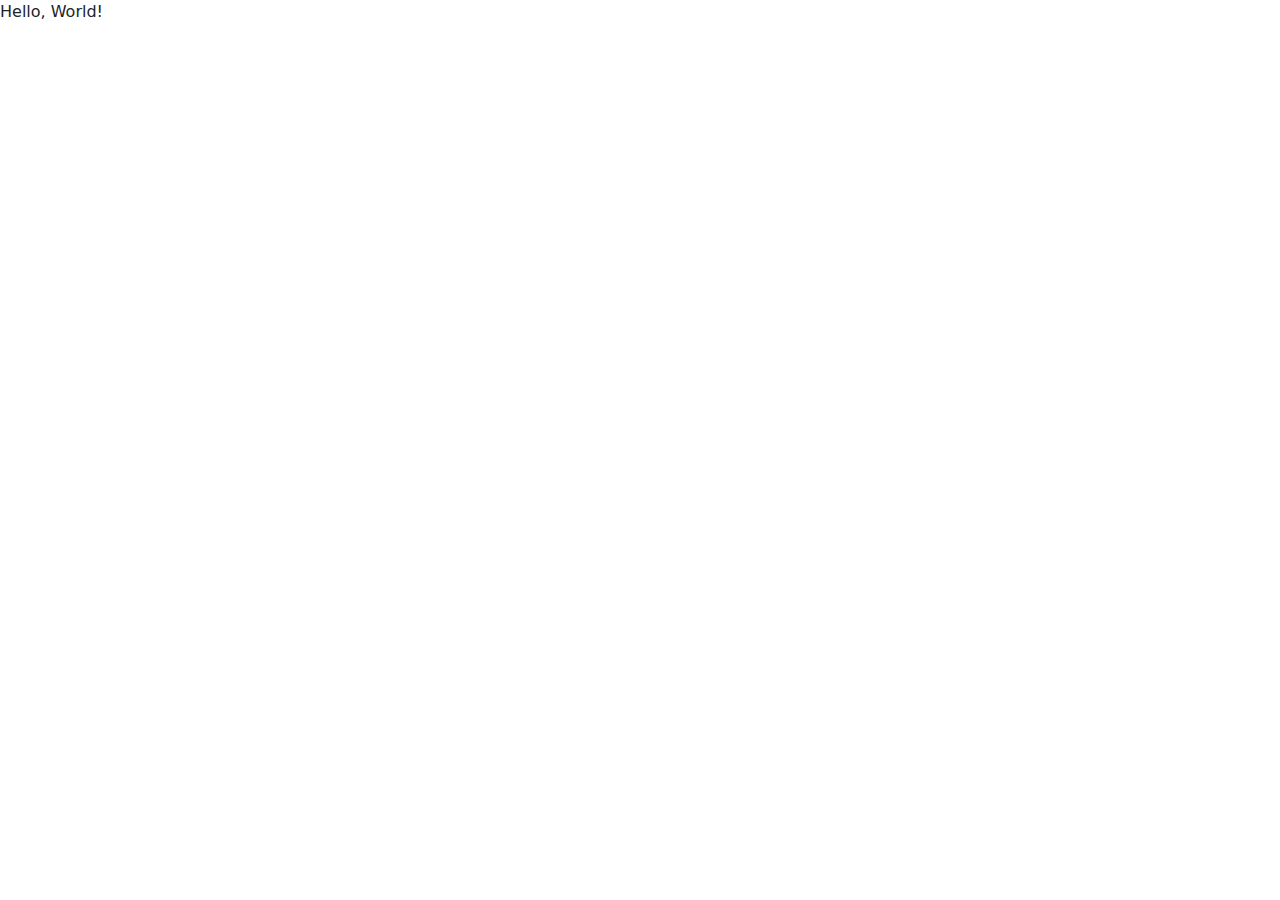
==== online-portfolio/index.html @ 9cdfcdb5 "create online-portfolio" ====
<!DOCTYPE html>
<html lang="en">
   <head>
        <meta charset="UTF-8" />
        <meta name="viewport" content="width=device-width, initial-scale=1" />

        <title>Title</title>

        <link href="https://cdn.jsdelivr.net/npm/bootstrap@5.3.3/dist/css/bootstrap.min.css"
            rel="stylesheet"
            integrity="sha384-QWTKZyjpPEjISv5WaRU9OFeRpok6YctnYmDr5pNlyT2bRjXh0JMhjY6hW+ALEwIH"
            crossorigin="anonymous" />

    </head>

    <body>
     Hello, World!
    </body>

</html>
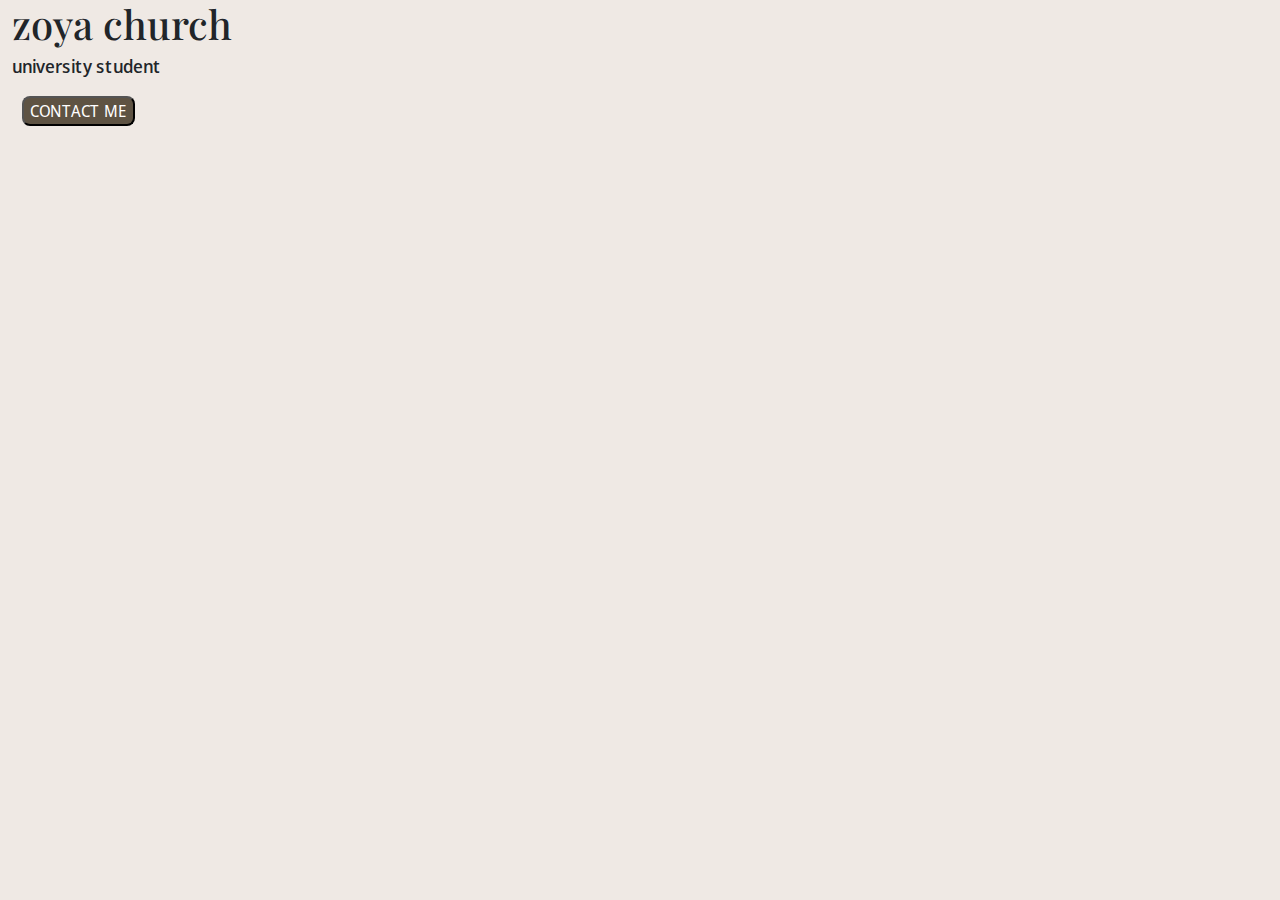
==== commit 5efac1fa: "update online-portfolio" ====
--- a/online-portfolio/index.html
+++ b/online-portfolio/index.html
@@ -1,20 +1,49 @@
-<!DOCTYPE html>
+<!doctype html>
 <html lang="en">
-   <head>
+    <head>
         <meta charset="UTF-8" />
         <meta name="viewport" content="width=device-width, initial-scale=1" />
 
         <title>Title</title>
+        <link rel="preconnect" href="https://fonts.googleapis.com" />
+        <link rel="preconnect" href="https://fonts.gstatic.com" crossorigin />
+        <link
+            href="https://fonts.googleapis.com/css2?family=Noto+Sans+Display:ital,wght@0,100..900;1,100..900&display=swap"
+            rel="stylesheet" />
+        <link rel="preconnect" href="https://fonts.googleapis.com" />
+        <link rel="preconnect" href="https://fonts.gstatic.com" crossorigin />
+        <link
+            href="https://fonts.googleapis.com/css2?family=Playfair+Display:ital,wght@0,400..900;1,400..900&display=swap"
+            rel="stylesheet" />
 
-        <link href="https://cdn.jsdelivr.net/npm/bootstrap@5.3.3/dist/css/bootstrap.min.css"
+        <link
+            href="https://cdn.jsdelivr.net/npm/bootstrap@5.3.3/dist/css/bootstrap.min.css"
             rel="stylesheet"
             integrity="sha384-QWTKZyjpPEjISv5WaRU9OFeRpok6YctnYmDr5pNlyT2bRjXh0JMhjY6hW+ALEwIH"
             crossorigin="anonymous" />
-
+        <link href="style.css" rel="stylesheet" />
     </head>
 
     <body>
-     Hello, World!
+        <div class="container-fluid">
+                <div class="col">
+                    <h1>zoya church</h1>
+                    <h2 class="title">university student</h2>
+                    <button class="contact-button">CONTACT ME</button>
+                </div>
+            </div>
+
+            <div class="row">
+                <div class="col"></div>
+            </div>
+
+            <div class="row">
+                <div class="col"></div>
+            </div>
+
+            <div class="row">
+                <div class="col"></div>
+            </div>
+        </div>
     </body>
-
-</html>+</html>
--- a/online-portfolio/style.css
+++ b/online-portfolio/style.css
@@ -0,0 +1,33 @@
+/*
+MY COLOR PALETTE
+Color 1 - #efe9e4
+Color 2 - #5e5343
+Color 3 - #c1ceab
+Color 4 - #ffffff
+Color 5 - #000000
+
+FONTS
+font-family: "Noto Sans Display", sans-serif;
+font-family: "Playfair Display", serif;
+*/
+
+body {
+    background-color: #efe9e4;
+}
+
+h1 {
+    font-family: "Playfair Display", serif;
+}
+
+.title {
+    font-family: "Noto Sans Display", sans-serif;
+    font-size: large;
+}
+
+.contact-button {
+    background-color: #5e5343;
+    color: #ffffff;
+    font-family: "Noto Sans Display", sans-serif;
+    margin: 10px;
+    border-radius: 8px;
+}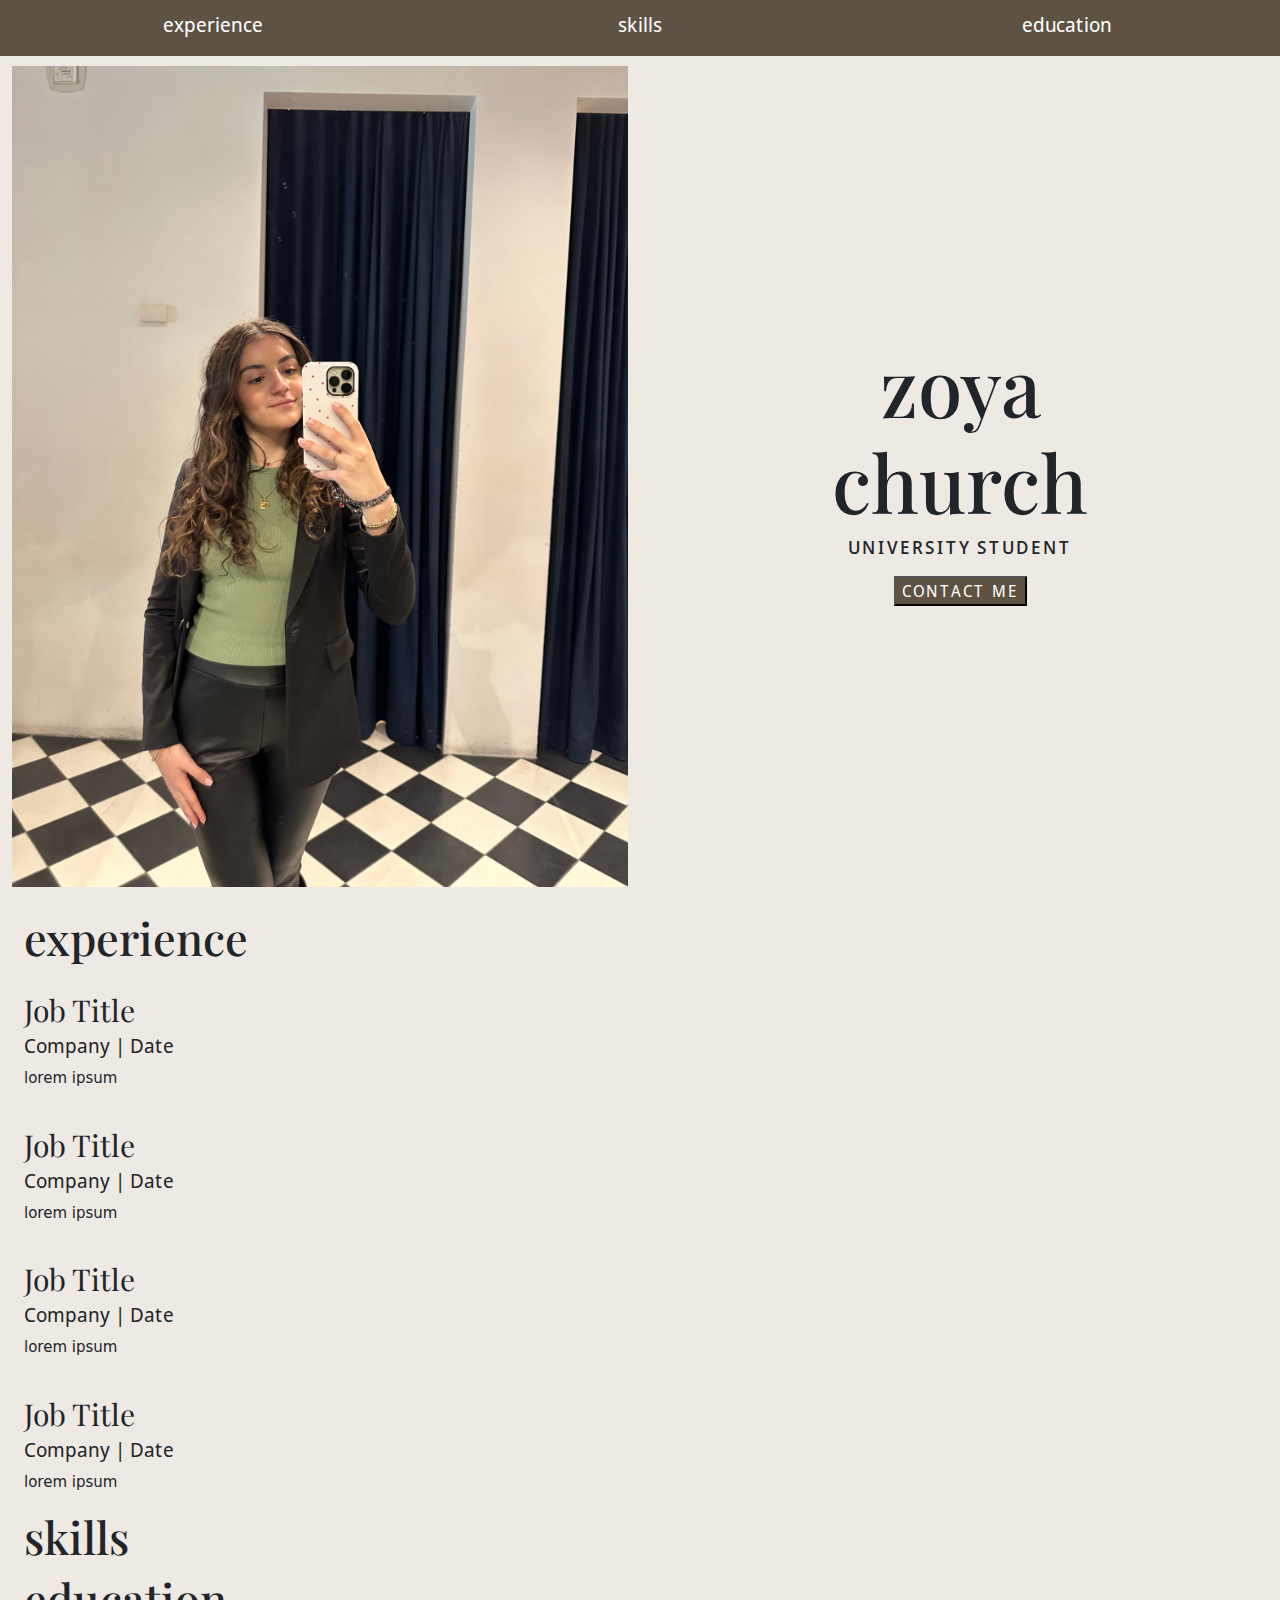
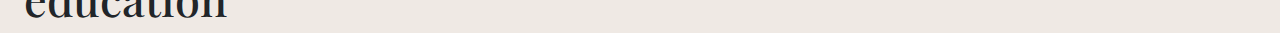
==== commit 1f1d0172: "update online-portfolio" ====
--- a/online-portfolio/index.html
+++ b/online-portfolio/index.html
@@ -4,7 +4,7 @@
         <meta charset="UTF-8" />
         <meta name="viewport" content="width=device-width, initial-scale=1" />
 
-        <title>Title</title>
+        <title>Zoya Church Portfolio</title>
         <link rel="preconnect" href="https://fonts.googleapis.com" />
         <link rel="preconnect" href="https://fonts.gstatic.com" crossorigin />
         <link
@@ -25,24 +25,65 @@
     </head>
 
     <body>
-        <div class="container-fluid">
-                <div class="col">
-                    <h1>zoya church</h1>
-                    <h2 class="title">university student</h2>
-                    <button class="contact-button">CONTACT ME</button>
+        <div class="container-fluid" id="navigation">
+            <div class="row">
+                <div class="col-4">
+                    <p>experience</p>
+                </div>
+                <div class="col-4">
+                    <p>skills</p>
+                </div>
+                <div class="col-4">
+                    <p>education</p>
+                </div>
+            </div>
+        </div>
+
+        <div class="container-fluid" id="topper">
+            <div class="row">
+                <div class="col-sm-6">
+                    <img src="IMG_2975.jpg" alt="a photo of Zoya Church" class="headshot" />
+                </div>
+                <div class="col-sm-6" id="info">
+                    <h1 class="name">zoya<br />church</h1>
+                    <h2 class="title"><nobr>university student</nobr></h2>
+                    <button class="contact-button"><a href="mailto:zoyaechurch@gmail.com">CONTACT ME</a></button>
                 </div>
             </div>
 
-            <div class="row">
-                <div class="col"></div>
-            </div>
-
-            <div class="row">
-                <div class="col"></div>
-            </div>
-
-            <div class="row">
-                <div class="col"></div>
+            <div class="container-fluid" id="sections">
+                <div class="row">
+                    <div class="col" id=jobexperience>
+                        <h1 id="experience">experience</h1>
+                        <p class="jobtitle">Job Title</p>
+                        <p class="company">Company | Date</p>
+                        <p class="description">lorem ipsum</p>
+                        <br>
+                        <p class="jobtitle">Job Title</p>
+                        <p class="company">Company | Date</p>
+                        <p class="description">lorem ipsum</p>
+                        <br>
+                        <p class="jobtitle">Job Title</p>
+                        <p class="company">Company | Date</p>
+                        <p class="description">lorem ipsum</p>
+                        <br>
+                        <p class="jobtitle">Job Title</p>
+                        <p class="company">Company | Date</p>
+                        <p class="description">lorem ipsum</p>
+                    </div>
+                </div>
+                
+                <div class="row">
+                    <div class="col">
+                        <h1 id="skills">skills</h1>
+                    </div>
+                </div>
+                
+                <div class="row">
+                    <div class="col">
+                        <h1 id="education">education</h1>
+                    </div>
+                </div>
             </div>
         </div>
     </body>
--- a/online-portfolio/style.css
+++ b/online-portfolio/style.css
@@ -1,3 +1,5 @@
+/*DO NOT FORGET MEDIA QUERIES*/
+
 /*
 MY COLOR PALETTE
 Color 1 - #efe9e4
@@ -15,19 +17,83 @@
     background-color: #efe9e4;
 }
 
-h1 {
+.name {
     font-family: "Playfair Display", serif;
+    font-size: 80px;
 }
 
 .title {
     font-family: "Noto Sans Display", sans-serif;
     font-size: large;
+    text-transform: uppercase;
+    letter-spacing: 2px;
 }
 
 .contact-button {
     background-color: #5e5343;
     color: #ffffff;
     font-family: "Noto Sans Display", sans-serif;
-    margin: 10px;
-    border-radius: 8px;
+    margin-top: 10px;
+    letter-spacing: 2px;
+    text-align: center;
+    
+}
+
+.contact-button a {
+    color:#ffffff;
+    text-decoration: none;
+}
+
+.headshot {
+    width: 100%;
+    display:block;
+    margin:auto;
+    padding-top: 10px;
+}
+
+#info {
+     display:block;
+    margin:auto;
+    text-align: center;
+}
+
+#navigation {
+    text-align:center;
+    font-family: "Noto Sans Display", sans-serif;
+    background-color: #5e5343;
+    color: #ffffff;
+    padding-top: 10px;
+    font-size: 20px;
+}
+
+#experience {
+    font-family: "Playfair Display", serif;
+    line-height: 100px;
+    font-size: 45px;
+}
+
+#skills {
+    font-family: "Playfair Display", serif;
+    font-size: 45px;
+}
+
+#education {
+    font-family: "Playfair Display", serif;
+    font-size: 45px;
+}
+
+.jobtitle {
+    font-family: "Playfair Display", serif;
+    font-size: 30px;
+    line-height: 30px;
+}
+
+.company {
+  font-family: "Noto Sans Display", sans-serif;
+    line-height: 10px;
+    font-size: 20px;
+}
+
+.description {
+    font-size: 15px;
 }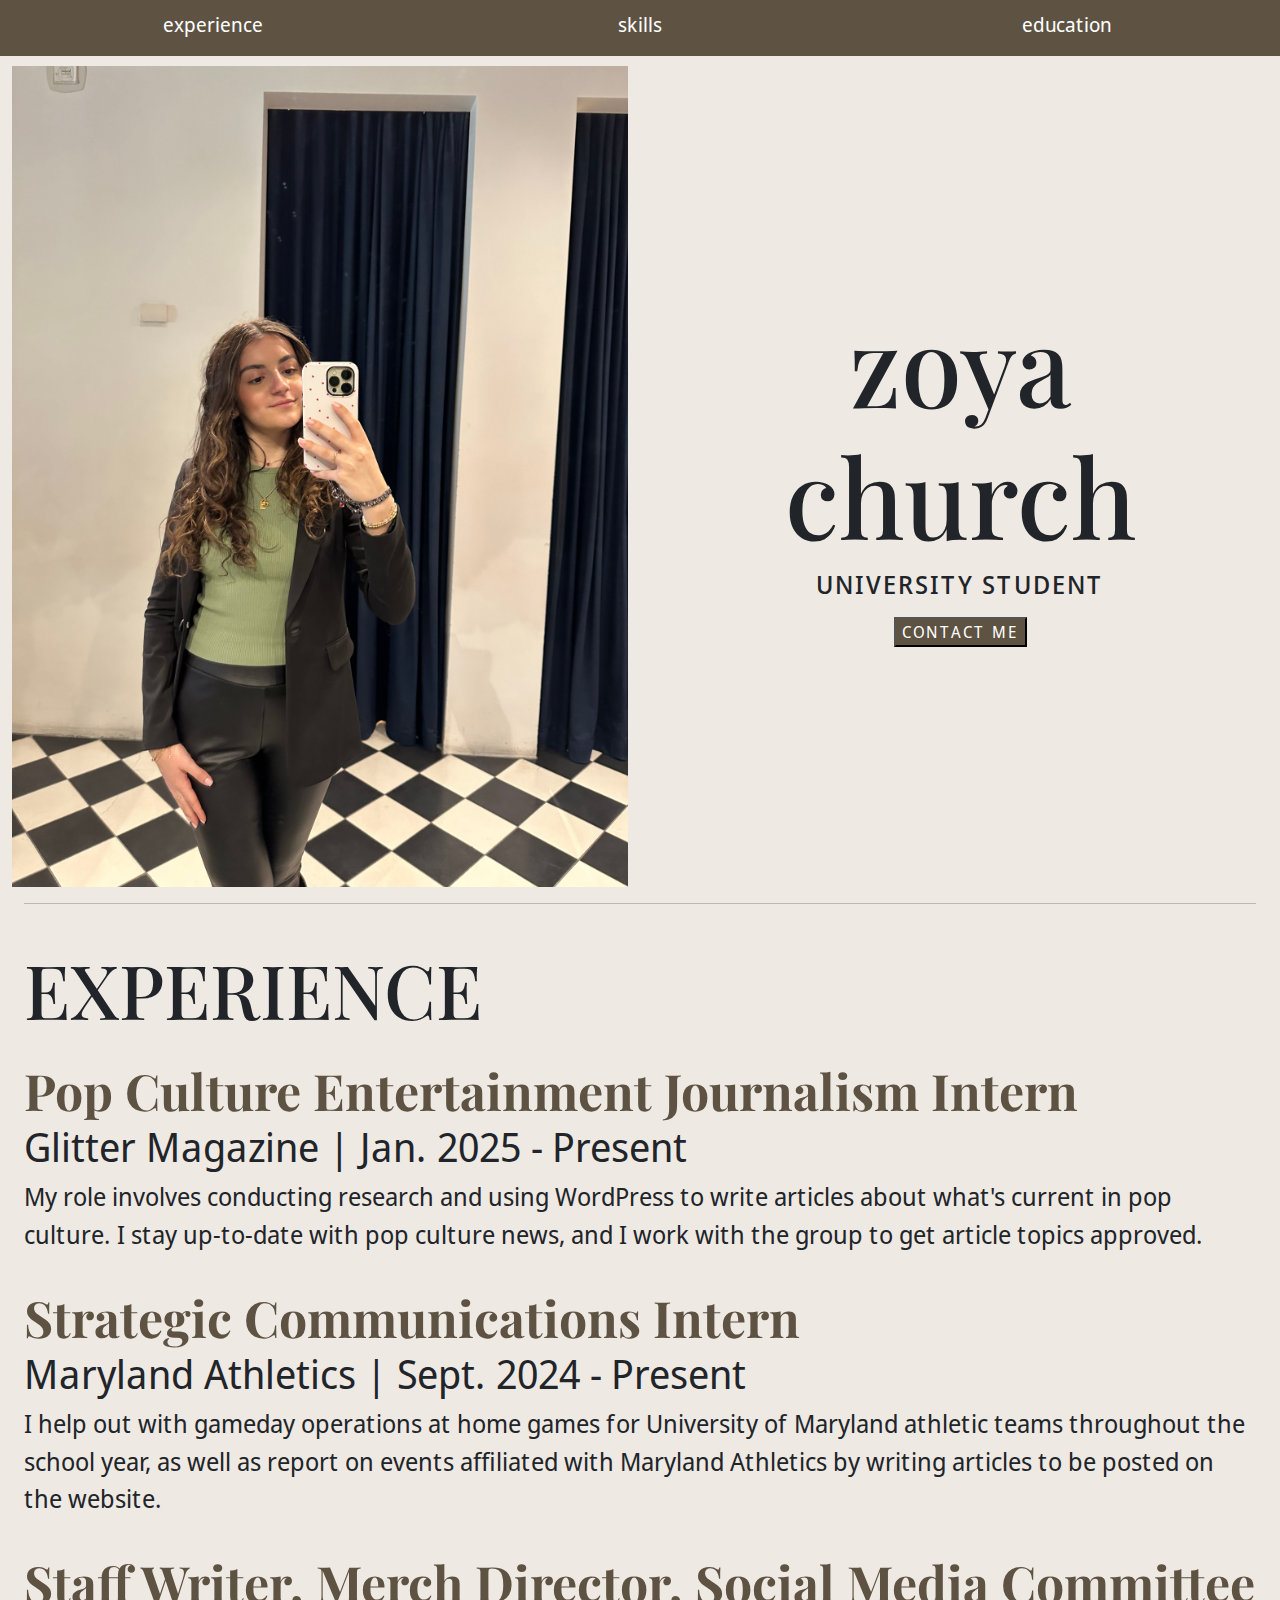
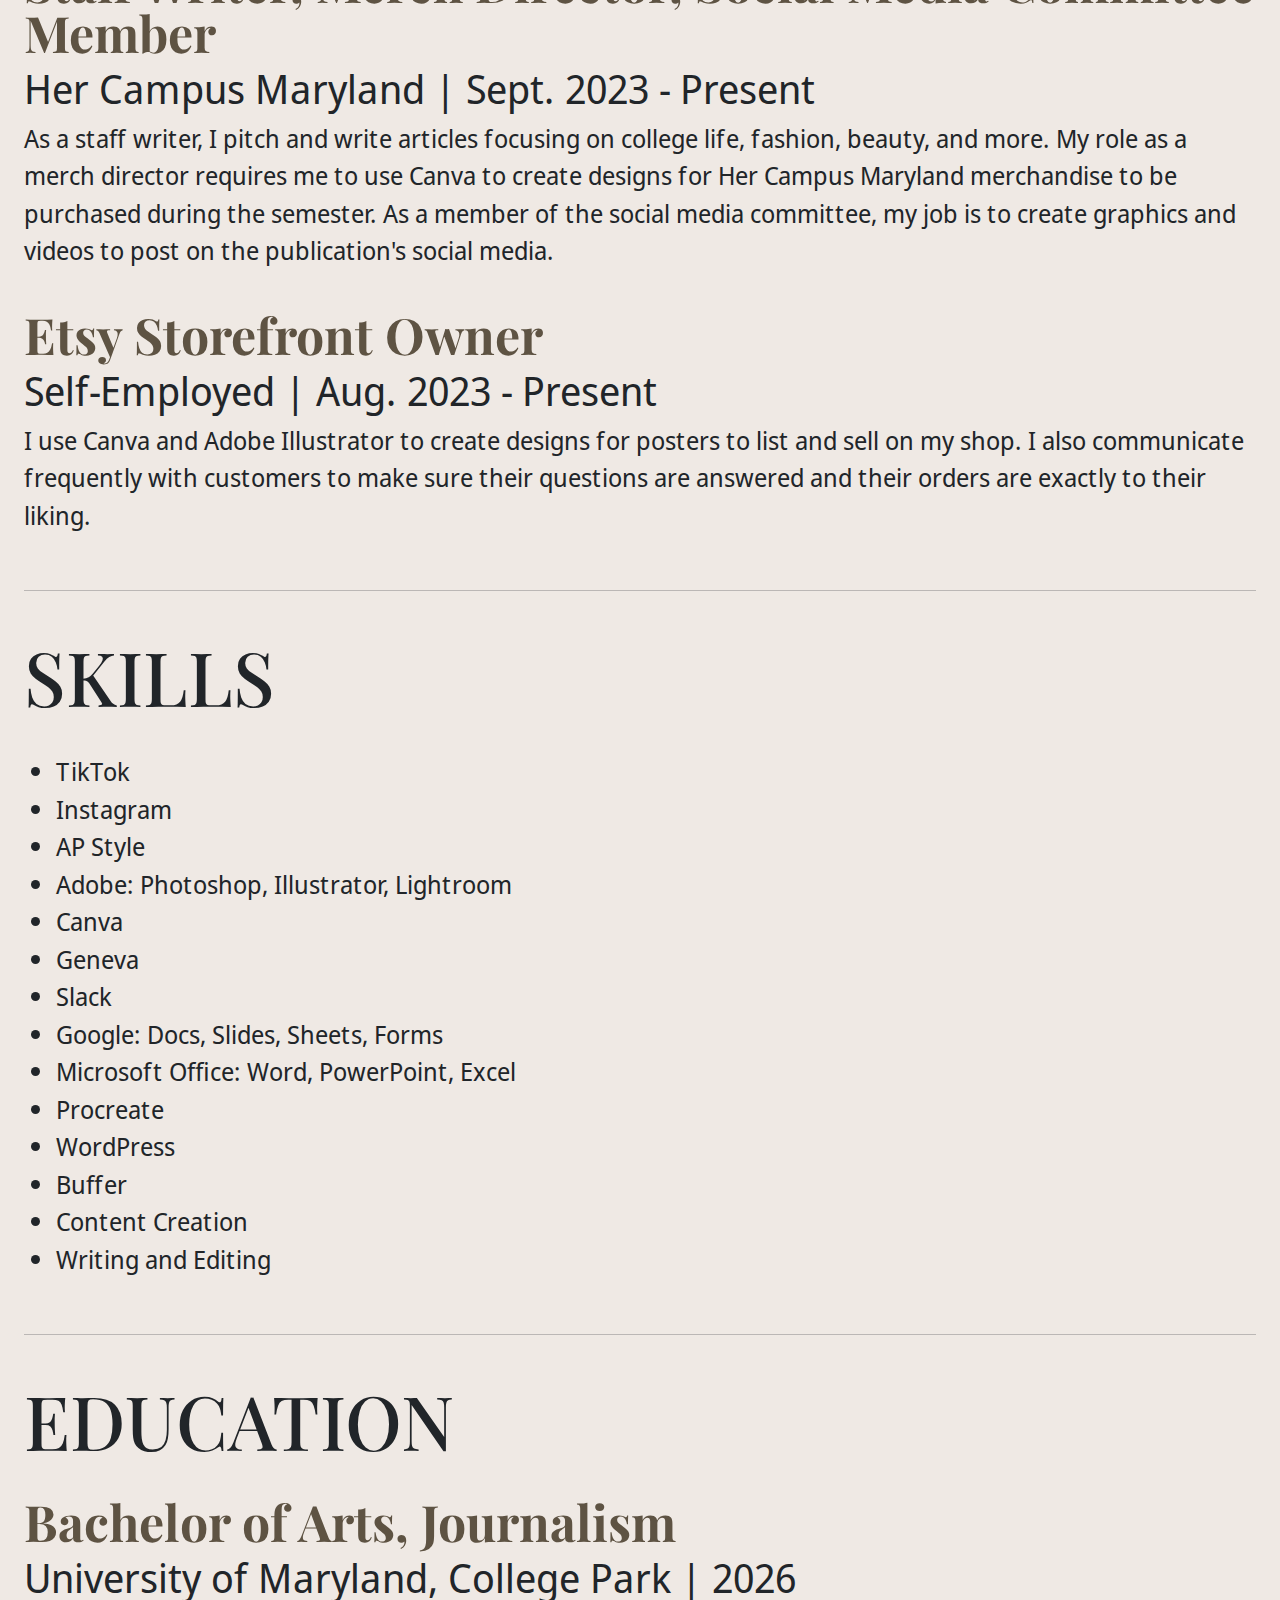
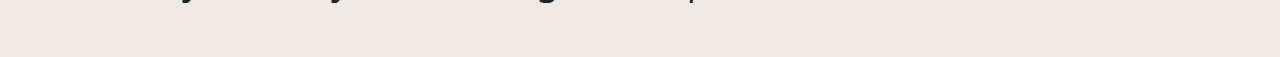
==== commit 94d422c2: "update online-portfolio" ====
--- a/online-portfolio/index.html
+++ b/online-portfolio/index.html
@@ -28,13 +28,13 @@
         <div class="container-fluid" id="navigation">
             <div class="row">
                 <div class="col-4">
-                    <p>experience</p>
+                    <p><a href="#experience">experience</a></p>
                 </div>
                 <div class="col-4">
-                    <p>skills</p>
+                    <p><a href="#skills">skills</a></p>
                 </div>
                 <div class="col-4">
-                    <p>education</p>
+                    <p><a href="#education">education</a></p>
                 </div>
             </div>
         </div>
@@ -53,35 +53,82 @@
 
             <div class="container-fluid" id="sections">
                 <div class="row">
-                    <div class="col" id=jobexperience>
-                        <h1 id="experience">experience</h1>
-                        <p class="jobtitle">Job Title</p>
-                        <p class="company">Company | Date</p>
-                        <p class="description">lorem ipsum</p>
-                        <br>
-                        <p class="jobtitle">Job Title</p>
-                        <p class="company">Company | Date</p>
-                        <p class="description">lorem ipsum</p>
-                        <br>
-                        <p class="jobtitle">Job Title</p>
-                        <p class="company">Company | Date</p>
-                        <p class="description">lorem ipsum</p>
-                        <br>
-                        <p class="jobtitle">Job Title</p>
-                        <p class="company">Company | Date</p>
-                        <p class="description">lorem ipsum</p>
+                    <div class="col">
+                        <hr />
+                        <br />
+                        <h1 id="experience">EXPERIENCE</h1>
+                        <br />
+                        <p class="jobtitle">Pop Culture Entertainment Journalism Intern</p>
+                        <p class="company">Glitter Magazine | Jan. 2025 - Present</p>
+                        <p class="description">
+                            My role involves conducting research and using WordPress to write articles about what's
+                            current in pop culture. I stay up-to-date with pop culture news, and I work with the group
+                            to get article topics approved.
+                        </p>
+                        <br />
+                        <p class="jobtitle">Strategic Communications Intern</p>
+                        <p class="company">Maryland Athletics | Sept. 2024 - Present</p>
+                        <p class="description">
+                            I help out with gameday operations at home games for University of Maryland athletic teams
+                            throughout the school year, as well as report on events affiliated with Maryland Athletics
+                            by writing articles to be posted on the website.
+                        </p>
+                        <br />
+                        <p class="jobtitle">Staff Writer, Merch Director, Social Media Committee Member</p>
+                        <p class="company">Her Campus Maryland | Sept. 2023 - Present</p>
+                        <p class="description">
+                            As a staff writer, I pitch and write articles focusing on college life, fashion, beauty, and
+                            more. My role as a merch director requires me to use Canva to create designs for Her Campus
+                            Maryland merchandise to be purchased during the semester. As a member of the social media
+                            committee, my job is to create graphics and videos to post on the publication's social
+                            media.
+                        </p>
+                        <br />
+                        <p class="jobtitle">Etsy Storefront Owner</p>
+                        <p class="company">Self-Employed | Aug. 2023 - Present</p>
+                        <p class="description">
+                            I use Canva and Adobe Illustrator to create designs for posters to list and sell on my shop.
+                            I also communicate frequently with customers to make sure their questions are answered and
+                            their orders are exactly to their liking.
+                        </p>
+                        <br />
                     </div>
                 </div>
-                
+                <hr />
                 <div class="row">
                     <div class="col">
-                        <h1 id="skills">skills</h1>
+                        <br />
+                        <h1 id="skills">SKILLS</h1>
+                        <br />
+                        <ul id="skillset">
+                            <li>TikTok</li>
+                            <li>Instagram</li>
+                            <li>AP Style</li>
+                            <li>Adobe: Photoshop, Illustrator, Lightroom</li>
+                            <li>Canva</li>
+                            <li>Geneva</li>
+                            <li>Slack</li>
+                            <li>Google: Docs, Slides, Sheets, Forms</li>
+                            <li>Microsoft Office: Word, PowerPoint, Excel</li>
+                            <li>Procreate</li>
+                            <li>WordPress</li>
+                            <li>Buffer</li>
+                            <li>Content Creation</li>
+                            <li>Writing and Editing</li>
+                        </ul>
+                        <br />
                     </div>
                 </div>
-                
+                <hr />
                 <div class="row">
                     <div class="col">
-                        <h1 id="education">education</h1>
+                        <br />
+                        <h1 id="education">EDUCATION</h1>
+                        <br />
+                        <p id="degree">Bachelor of Arts, Journalism</p>
+                        <p id="school">University of Maryland, College Park | 2026</p>
+                        <br />
+                        <br />
                     </div>
                 </div>
             </div>
--- a/online-portfolio/style.css
+++ b/online-portfolio/style.css
@@ -24,7 +24,7 @@
 
 .title {
     font-family: "Noto Sans Display", sans-serif;
-    font-size: large;
+    font-size: 20px;
     text-transform: uppercase;
     letter-spacing: 2px;
 }
@@ -36,29 +36,32 @@
     margin-top: 10px;
     letter-spacing: 2px;
     text-align: center;
-    
 }
 
 .contact-button a {
-    color:#ffffff;
+    color: #ffffff;
     text-decoration: none;
+}
+
+.contact-button a:hover {
+    color: #c1ceab;
 }
 
 .headshot {
     width: 100%;
-    display:block;
-    margin:auto;
+    display: block;
+    margin: auto;
     padding-top: 10px;
 }
 
 #info {
-     display:block;
-    margin:auto;
+    display: block;
+    margin: auto;
     text-align: center;
 }
 
 #navigation {
-    text-align:center;
+    text-align: center;
     font-family: "Noto Sans Display", sans-serif;
     background-color: #5e5343;
     color: #ffffff;
@@ -66,34 +69,293 @@
     font-size: 20px;
 }
 
+#navigation a {
+    color: #ffffff;
+    text-decoration: none;
+}
+
+#navigation a:hover {
+    color: #c1ceab;
+}
+
 #experience {
     font-family: "Playfair Display", serif;
-    line-height: 100px;
-    font-size: 45px;
+    font-size: 55px;
 }
 
 #skills {
     font-family: "Playfair Display", serif;
-    font-size: 45px;
+    font-size: 55px;
 }
 
 #education {
     font-family: "Playfair Display", serif;
-    font-size: 45px;
+    font-size: 55px;
 }
 
 .jobtitle {
     font-family: "Playfair Display", serif;
     font-size: 30px;
     line-height: 30px;
+    color: #5e5343;
+    font-weight: bold;
 }
 
 .company {
-  font-family: "Noto Sans Display", sans-serif;
+    font-family: "Noto Sans Display", sans-serif;
     line-height: 10px;
     font-size: 20px;
 }
 
 .description {
     font-size: 15px;
-}+    font-family: "Noto Sans Display", sans-serif;
+}
+
+#skillset {
+    font-family: "Noto Sans Display", sans-serif;
+    font-size: 15px;
+}
+
+#degree {
+    font-family: "Playfair Display", serif;
+    font-size: 30px;
+    line-height: 30px;
+    font-weight: bold;
+    color: #5e5343;
+}
+
+#school {
+    font-family: "Noto Sans Display", sans-serif;
+    line-height: 10px;
+    font-size: 20px;
+}
+
+@media (min-width: 768px) {
+    .name {
+        font-family: "Playfair Display", serif;
+        font-size: 100px;
+    }
+
+    #navigation {
+        text-align: center;
+        font-family: "Noto Sans Display", sans-serif;
+        background-color: #5e5343;
+        color: #ffffff;
+        padding-top: 10px;
+        font-size: 20px;
+    }
+
+    .title {
+        font-family: "Noto Sans Display", sans-serif;
+        font-size: 25px;
+        text-transform: uppercase;
+        letter-spacing: 2px;
+    }
+
+    #experience {
+        font-family: "Playfair Display", serif;
+        font-size: 55px;
+    }
+
+    #skills {
+        font-family: "Playfair Display", serif;
+        font-size: 55px;
+    }
+
+    #skillset {
+        font-family: "Noto Sans Display", sans-serif;
+        font-size: 25px;
+    }
+
+    #education {
+        font-family: "Playfair Display", serif;
+        font-size: 55px;
+    }
+
+    .jobtitle {
+        font-family: "Playfair Display", serif;
+        font-size: 40px;
+        line-height: 40px;
+        color: #5e5343;
+        font-weight: bold;
+    }
+
+    .company {
+        font-family: "Noto Sans Display", sans-serif;
+        line-height: 20px;
+        font-size: 30px;
+    }
+
+    .description {
+        font-size: 25px;
+        font-family: "Noto Sans Display", sans-serif;
+    }
+
+    #degree {
+        font-family: "Playfair Display", serif;
+        font-size: 40px;
+        line-height: 40px;
+        font-weight: bold;
+        color: #5e5343;
+    }
+
+    #school {
+        font-family: "Noto Sans Display", sans-serif;
+        line-height: 20px;
+        font-size: 30px;
+    }
+}
+
+@media (min-width: 992px) {
+    .name {
+        font-family: "Playfair Display", serif;
+        font-size: 110px;
+    }
+
+    #navigation {
+        text-align: center;
+        font-family: "Noto Sans Display", sans-serif;
+        background-color: #5e5343;
+        color: #ffffff;
+        padding-top: 10px;
+        font-size: 20px;
+    }
+
+    .title {
+        font-family: "Noto Sans Display", sans-serif;
+        font-size: 25px;
+        text-transform: uppercase;
+        letter-spacing: 2px;
+    }
+
+    #experience {
+        font-family: "Playfair Display", serif;
+        font-size: 65px;
+    }
+
+    #skills {
+        font-family: "Playfair Display", serif;
+        font-size: 65px;
+    }
+
+    #skillset {
+        font-family: "Noto Sans Display", sans-serif;
+        font-size: 35px;
+    }
+
+    #education {
+        font-family: "Playfair Display", serif;
+        font-size: 65px;
+    }
+
+    .jobtitle {
+        font-family: "Playfair Display", serif;
+        font-size: 50px;
+        line-height: 50px;
+        color: #5e5343;
+        font-weight: bold;
+    }
+
+    .company {
+        font-family: "Noto Sans Display", sans-serif;
+        line-height: 30px;
+        font-size: 40px;
+    }
+
+    .description {
+        font-size: 35px;
+        font-family: "Noto Sans Display", sans-serif;
+    }
+
+    #degree {
+        font-family: "Playfair Display", serif;
+        font-size: 50px;
+        line-height: 50px;
+        font-weight: bold;
+        color: #5e5343;
+    }
+
+    #school {
+        font-family: "Noto Sans Display", sans-serif;
+        line-height: 30px;
+        font-size: 40px;
+    }
+}
+
+/* Large devices (large desktops, 1200px and up) */
+@media (min-width: 1200px) {
+    .name {
+        font-family: "Playfair Display", serif;
+        font-size: 110px;
+    }
+
+    #navigation {
+        text-align: center;
+        font-family: "Noto Sans Display", sans-serif;
+        background-color: #5e5343;
+        color: #ffffff;
+        padding-top: 10px;
+        font-size: 20px;
+    }
+
+    .title {
+        font-family: "Noto Sans Display", sans-serif;
+        font-size: 25px;
+        text-transform: uppercase;
+        letter-spacing: 2px;
+    }
+
+    #experience {
+        font-family: "Playfair Display", serif;
+        font-size: 75px;
+    }
+
+    #skills {
+        font-family: "Playfair Display", serif;
+        font-size: 75px;
+    }
+
+    #skillset {
+        font-family: "Noto Sans Display", sans-serif;
+        font-size: 25px;
+    }
+
+    #education {
+        font-family: "Playfair Display", serif;
+        font-size: 75px;
+    }
+
+    .jobtitle {
+        font-family: "Playfair Display", serif;
+        font-size: 50px;
+        line-height: 50px;
+        color: #5e5343;
+        font-weight: bold;
+    }
+
+    .company {
+        font-family: "Noto Sans Display", sans-serif;
+        line-height: 30px;
+        font-size: 40px;
+    }
+
+    .description {
+        font-size: 25px;
+        font-family: "Noto Sans Display", sans-serif;
+    }
+
+    #degree {
+        font-family: "Playfair Display", serif;
+        font-size: 50px;
+        line-height: 50px;
+        font-weight: bold;
+        color: #5e5343;
+    }
+
+    #school {
+        font-family: "Noto Sans Display", sans-serif;
+        line-height: 30px;
+        font-size: 40px;
+    }
+}
